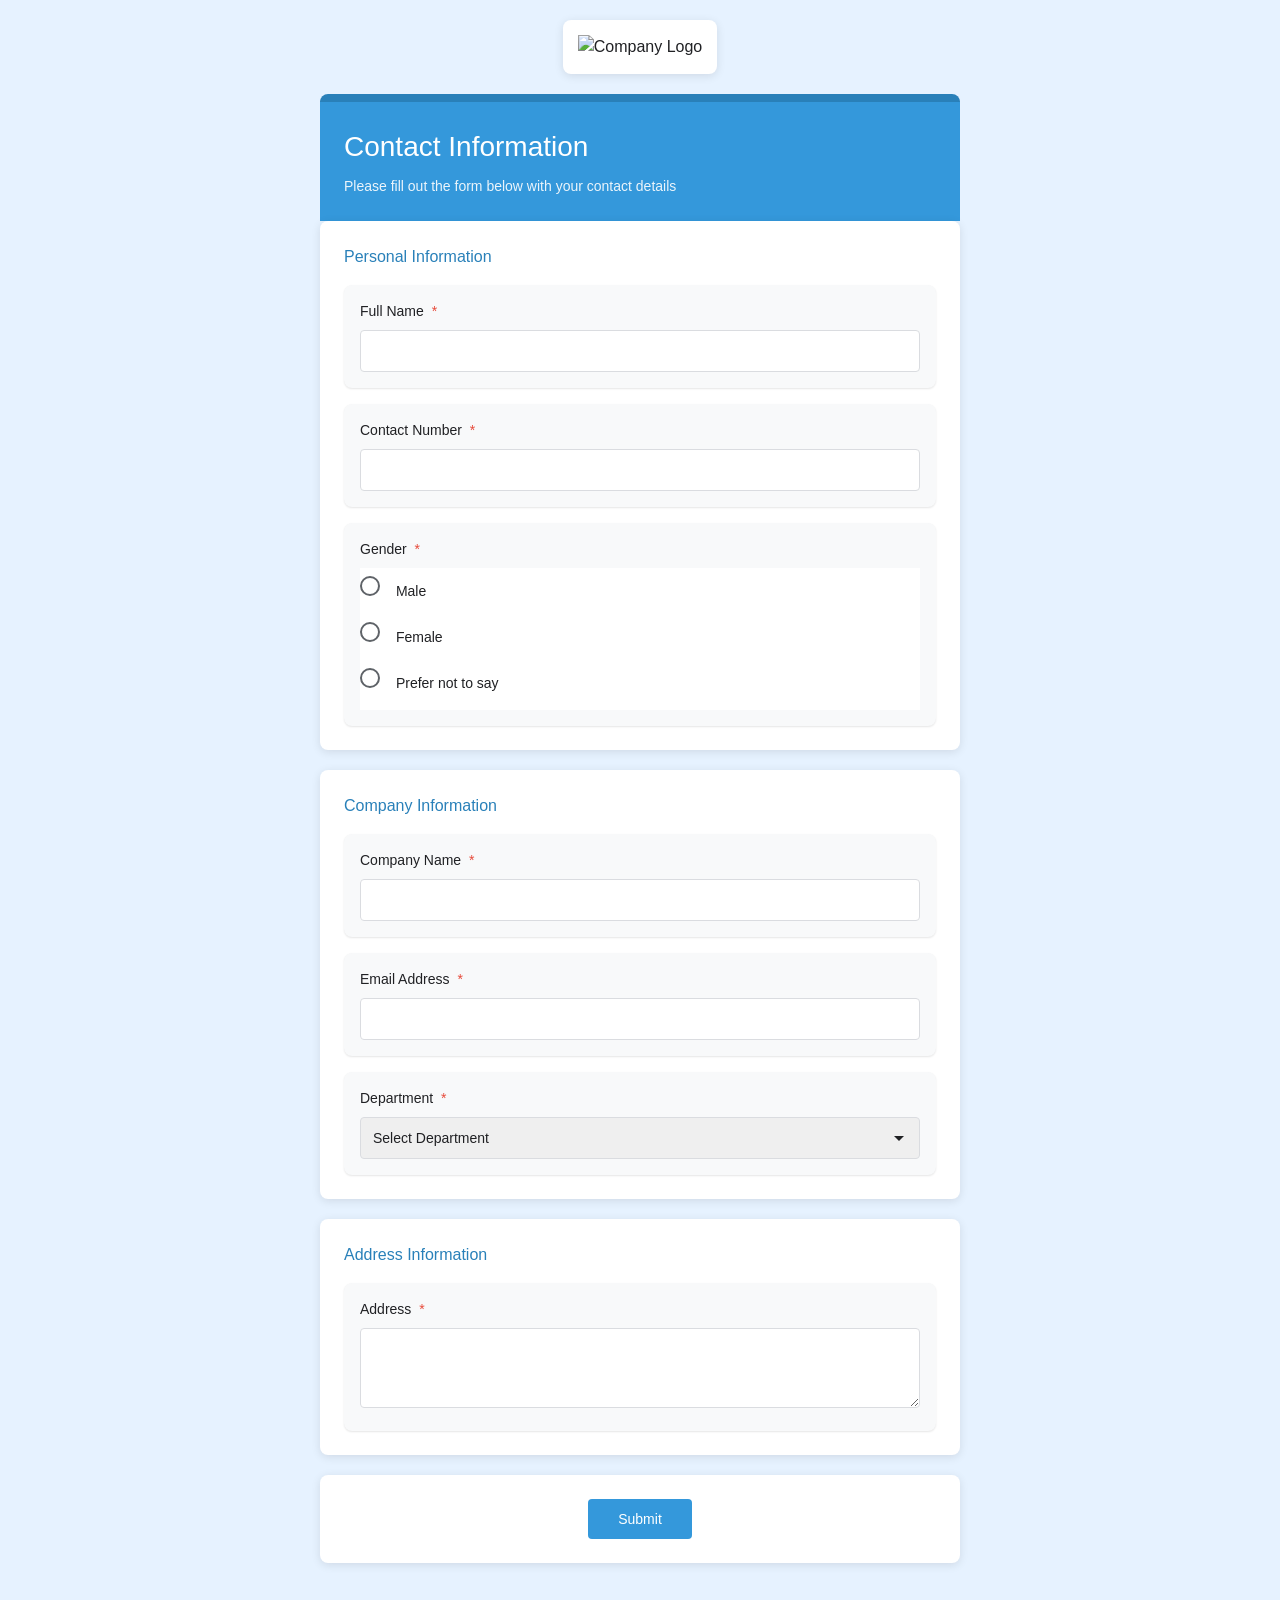
==== index.html @ 3ecbcc98 "Add files via upload" ====
<!DOCTYPE html>
<html lang="en">
<head>
    <meta charset="UTF-8">
    <meta name="viewport" content="width=device-width, initial-scale=1.0">
    <title>Contact Form</title>
    <link rel="stylesheet" href="styles.css">
</head>
<body>
    <div class="container">
        <div class="logo-container">
            <div class="logo">
                <!-- Logo goes here -->
                <img src="/New folder/images.png" alt="Company Logo">
            </div>
        </div>
        
        <div class="form-header">
            <h1>Contact Information</h1>
            <p>Please fill out the form below with your contact details</p>
        </div>
        
        <form class="contact-form" action="confirmation.html" method="GET">
            <!-- Personal Information Box -->
            <div class="section-box">
                <h2 class="section-title">Personal Information</h2>
                
                <div class="form-group">
                    <label for="fullName">Full Name <span class="required">*</span></label>
                    <input type="text" id="fullName" name="fullName" required pattern="[A-Za-z ]{2,50}" title="Please enter a valid name (2-50 characters, letters only)">
                </div>
                
                <div class="form-group">
                    <label for="phone">Contact Number <span class="required">*</span></label>
                    <input type="tel" id="phone" name="phone" required pattern="[0-9]{10}" title="Please enter a valid 10-digit phone number">
                </div>
                
                <div class="form-group">
                    <label>Gender <span class="required">*</span></label>
                    <div class="radio-group">
                        <label class="radio-label">
                            <input type="radio" name="gender" value="male" required>
                            Male
                        </label>
                        <label class="radio-label">
                            <input type="radio" name="gender" value="female">
                            Female
                        </label>
                        <label class="radio-label">
                            <input type="radio" name="gender" value="prefer-not-to-say">
                            Prefer not to say
                        </label>
                    </div>
                </div>
            </div>
            
            <!-- Company Information Box -->
            <div class="section-box">
                <h2 class="section-title">Company Information</h2>
                
                <div class="form-group">
                    <label for="company">Company Name <span class="required">*</span></label>
                    <input type="text" id="company" name="company" required minlength="2" maxlength="50" title="Company name must be between 2 and 50 characters">
                </div>
                
                <div class="form-group">
                    <label for="email">Email Address <span class="required">*</span></label>
                    <input type="email" id="email" name="email" required title="Please enter a valid email address">
                </div>
                
                <div class="form-group">
                    <label for="department">Department <span class="required">*</span></label>
                    <select id="department" name="department" required>
                        <option value="">Select Department</option>
                        <option value="hr">HR</option>
                        <option value="sales">Sales</option>
                        <option value="development">Development</option>
                        <option value="marketing">Marketing</option>
                        <option value="others">Others</option>
                    </select>
                </div>
            </div>
            
            <!-- Address Information Box -->
            <div class="section-box">
                <h2 class="section-title">Address Information</h2>
                
                <div class="form-group">
                    <label for="address">Address <span class="required">*</span></label>
                    <textarea id="address" name="address" rows="3" required minlength="10" maxlength="200" title="Address must be between 10 and 200 characters"></textarea>
                </div>
            </div>
            
            <div class="submit-section">
                <button type="submit" class="submit-btn">Submit</button>
            </div>
        </form>
    </div>
</body>
</html>
---- styles.css ----
* {
    margin: 0;
    padding: 0;
    box-sizing: border-box;
    font-family: 'Roboto', 'Arial', sans-serif;
}

body {
    background-color: #e6f2ff;
    color: #202124;
    line-height: 1.5;
    padding: 20px;
    min-height: 100vh;
    display: flex;
    justify-content: center;
    align-items: center;
}

.container {
    width: 100%;
    max-width: 640px;
    margin: 0 auto;
}

.form-header {
    background-color: #3498db;
    color: white;
    padding: 24px;
    border-radius: 8px 8px 0 0;
    border-top: 8px solid #2980b9;
}

.form-header h1 {
    font-size: 28px;
    font-weight: 400;
    margin-bottom: 8px;
}

.form-header p {
    font-size: 14px;
    opacity: 0.9;
}

.contact-form {
    display: flex;
    flex-direction: column;
    gap: 20px;
    margin-bottom: 30px;
}

.section-box {
    background-color: #ffffff;
    border-radius: 8px;
    box-shadow: 0 2px 10px rgba(0, 0, 0, 0.1);
    overflow: hidden;
    padding: 24px;
}

.section-title {
    font-size: 16px;
    font-weight: 500;
    color: #2980b9;
    margin-bottom: 16px;
}

.form-group {
    background-color: #f8f9fa;
    border-radius: 8px;
    padding: 16px;
    margin-bottom: 16px;
    box-shadow: 0 1px 2px rgba(0, 0, 0, 0.1);
    transition: box-shadow 0.2s ease;
}

.form-group:last-child {
    margin-bottom: 0;
}

.form-group:hover {
    box-shadow: 0 1px 3px rgba(0, 0, 0, 0.2);
}

.form-group label {
    display: block;
    font-size: 14px;
    font-weight: 500;
    color: #202124;
    margin-bottom: 8px;
}

.required {
    color: #e74c3c;
    margin-left: 4px;
}

input[type="text"],
input[type="tel"],
input[type="email"],
textarea,
select {
    width: 100%;
    padding: 12px;
    border: 1px solid #dadce0;
    border-radius: 4px;
    font-size: 14px;
    color: #202124;
    transition: border 0.2s ease;
}

input[type="text"]:focus,
input[type="tel"]:focus,
input[type="email"]:focus,
textarea:focus,
select:focus {
    border-color: #3498db;
    outline: none;
    box-shadow: 0 1px 2px rgba(52, 152, 219, 0.3);
}

textarea {
    resize: vertical;
    min-height: 80px;
}

select {
    background-image: url("data:image/svg+xml,%3Csvg xmlns='http://www.w3.org/2000/svg' width='24' height='24' viewBox='0 0 24 24' fill='%23202124'%3E%3Cpath d='M7 10l5 5 5-5z'/%3E%3C/svg%3E");
    background-repeat: no-repeat;
    background-position: right 8px center;
    background-size: 24px;
    appearance: none;
}

.radio-group {
    display: flex;
    flex-direction: column;
    gap: 12px;
    background-color: white;
    padding: 8px 0;
}

.radio-label {
    display: flex;
    align-items: center;
    cursor: pointer;
}

input[type="radio"] {
    margin-right: 12px;
    width: 20px;
    height: 20px;
    border: 2px solid #5f6368;
    border-radius: 50%;
    appearance: none;
    position: relative;
    cursor: pointer;
}

input[type="radio"]:checked {
    border-color: #3498db;
}

input[type="radio"]:checked::after {
    content: "";
    position: absolute;
    top: 3px;
    left: 3px;
    width: 10px;
    height: 10px;
    background-color: #3498db;
    border-radius: 50%;
}

.submit-section {
    background-color: #ffffff;
    border-radius: 8px;
    padding: 24px;
    box-shadow: 0 2px 10px rgba(0, 0, 0, 0.1);
    display: flex;
    justify-content: center;
}

.submit-btn {
    background-color: #3498db;
    color: white;
    border: none;
    border-radius: 4px;
    padding: 12px 30px;
    font-size: 14px;
    font-weight: 500;
    cursor: pointer;
    transition: all 0.3s ease;
    position: relative;
    overflow: hidden;
}

.submit-btn:before {
    content: "";
    position: absolute;
    top: 0;
    left: -100%;
    width: 100%;
    height: 100%;
    background: linear-gradient(
        90deg,
        rgba(255, 255, 255, 0) 0%,
        rgba(255, 255, 255, 0.2) 50%,
        rgba(255, 255, 255, 0) 100%
    );
    transition: all 0.6s ease;
}

.submit-btn:hover {
    background-color: #2980b9;
    box-shadow: 0 4px 8px rgba(0, 0, 0, 0.3);
    transform: translateY(-2px);
}

.submit-btn:hover:before {
    left: 100%;
}

@media (max-width: 768px) {
    .container {
        padding: 0 10px;
    }
    
    .form-header {
        padding: 16px;
    }
    
    .form-header h1 {
        font-size: 24px;
    }
    
    .section-box {
        padding: 16px;
    }
    
    .submit-section {
        padding: 16px;
    }
}
* {
    margin: 0;
    padding: 0;
    box-sizing: border-box;
    font-family: 'Roboto', 'Arial', sans-serif;
}

body {
    background-color: #e6f2ff;
    color: #202124;
    line-height: 1.5;
    padding: 20px;
    min-height: 100vh;
    display: flex;
    justify-content: center;
    align-items: center;
}

.container {
    width: 100%;
    max-width: 640px;
    margin: 0 auto;
}

.logo-container {
    text-align: center;
    margin-bottom: 20px;
}

.logo {
    background-color: #ffffff;
    display: inline-block;
    padding: 15px;
    border-radius: 8px;
    box-shadow: 0 2px 10px rgba(0, 0, 0, 0.1);
}

.logo img {
    max-width: 100%;
    height: auto;
}

.form-header {
    background-color: #3498db;
    color: white;
    padding: 24px;
    border-radius: 8px 8px 0 0;
    border-top: 8px solid #2980b9;
}

.form-header h1 {
    font-size: 28px;
    font-weight: 400;
    margin-bottom: 8px;
}

.form-header p {
    font-size: 14px;
    opacity: 0.9;
}

.contact-form {
    display: flex;
    flex-direction: column;
    gap: 20px;
    margin-bottom: 30px;
}

.section-box {
    background-color: #ffffff;
    border-radius: 8px;
    box-shadow: 0 2px 10px rgba(0, 0, 0, 0.1);
    overflow: hidden;
    padding: 24px;
}

.section-title {
    font-size: 16px;
    font-weight: 500;
    color: #2980b9;
    margin-bottom: 16px;
}

.form-group {
    background-color: #f8f9fa;
    border-radius: 8px;
    padding: 16px;
    margin-bottom: 16px;
    box-shadow: 0 1px 2px rgba(0, 0, 0, 0.1);
    transition: box-shadow 0.2s ease;
}

.form-group:last-child {
    margin-bottom: 0;
}

.form-group:hover {
    box-shadow: 0 1px 3px rgba(0, 0, 0, 0.2);
}

.form-group label {
    display: block;
    font-size: 14px;
    font-weight: 500;
    color: #202124;
    margin-bottom: 8px;
}

.required {
    color: #e74c3c;
    margin-left: 4px;
}

input[type="text"],
input[type="tel"],
input[type="email"],
textarea,
select {
    width: 100%;
    padding: 12px;
    border: 1px solid #dadce0;
    border-radius: 4px;
    font-size: 14px;
    color: #202124;
    transition: border 0.2s ease;
}

input[type="text"]:focus,
input[type="tel"]:focus,
input[type="email"]:focus,
textarea:focus,
select:focus {
    border-color: #3498db;
    outline: none;
    box-shadow: 0 1px 2px rgba(52, 152, 219, 0.3);
}

textarea {
    resize: vertical;
    min-height: 80px;
}

select {
    background-image: url("data:image/svg+xml,%3Csvg xmlns='http://www.w3.org/2000/svg' width='24' height='24' viewBox='0 0 24 24' fill='%23202124'%3E%3Cpath d='M7 10l5 5 5-5z'/%3E%3C/svg%3E");
    background-repeat: no-repeat;
    background-position: right 8px center;
    background-size: 24px;
    appearance: none;
}

.radio-group {
    display: flex;
    flex-direction: column;
    gap: 12px;
    background-color: white;
    padding: 8px 0;
}

.radio-label {
    display: flex;
    align-items: center;
    cursor: pointer;
}

input[type="radio"] {
    margin-right: 12px;
    width: 20px;
    height: 20px;
    border: 2px solid #5f6368;
    border-radius: 50%;
    appearance: none;
    position: relative;
    cursor: pointer;
}

input[type="radio"]:checked {
    border-color: #3498db;
}

input[type="radio"]:checked::after {
    content: "";
    position: absolute;
    top: 3px;
    left: 3px;
    width: 10px;
    height: 10px;
    background-color: #3498db;
    border-radius: 50%;
}

.submit-section {
    background-color: #ffffff;
    border-radius: 8px;
    padding: 24px;
    box-shadow: 0 2px 10px rgba(0, 0, 0, 0.1);
    display: flex;
    justify-content: center;
}

.submit-btn {
    background-color: #3498db;
    color: white;
    border: none;
    border-radius: 4px;
    padding: 12px 30px;
    font-size: 14px;
    font-weight: 500;
    cursor: pointer;
    transition: all 0.3s ease;
    position: relative;
    overflow: hidden;
}

.submit-btn:before {
    content: "";
    position: absolute;
    top: 0;
    left: -100%;
    width: 100%;
    height: 100%;
    background: linear-gradient(
        90deg,
        rgba(255, 255, 255, 0) 0%,
        rgba(255, 255, 255, 0.2) 50%,
        rgba(255, 255, 255, 0) 100%
    );
    transition: all 0.6s ease;
}

.submit-btn:hover {
    background-color: #2980b9;
    box-shadow: 0 4px 8px rgba(0, 0, 0, 0.3);
    transform: translateY(-2px);
}

.submit-btn:hover:before {
    left: 100%;
}

@media (max-width: 768px) {
    .container {
        padding: 0 10px;
    }
    
    .form-header {
        padding: 16px;
    }
    
    .form-header h1 {
        font-size: 24px;
    }
    
    .section-box {
        padding: 16px;
    }
    
    .submit-section {
        padding: 16px;
    }
}
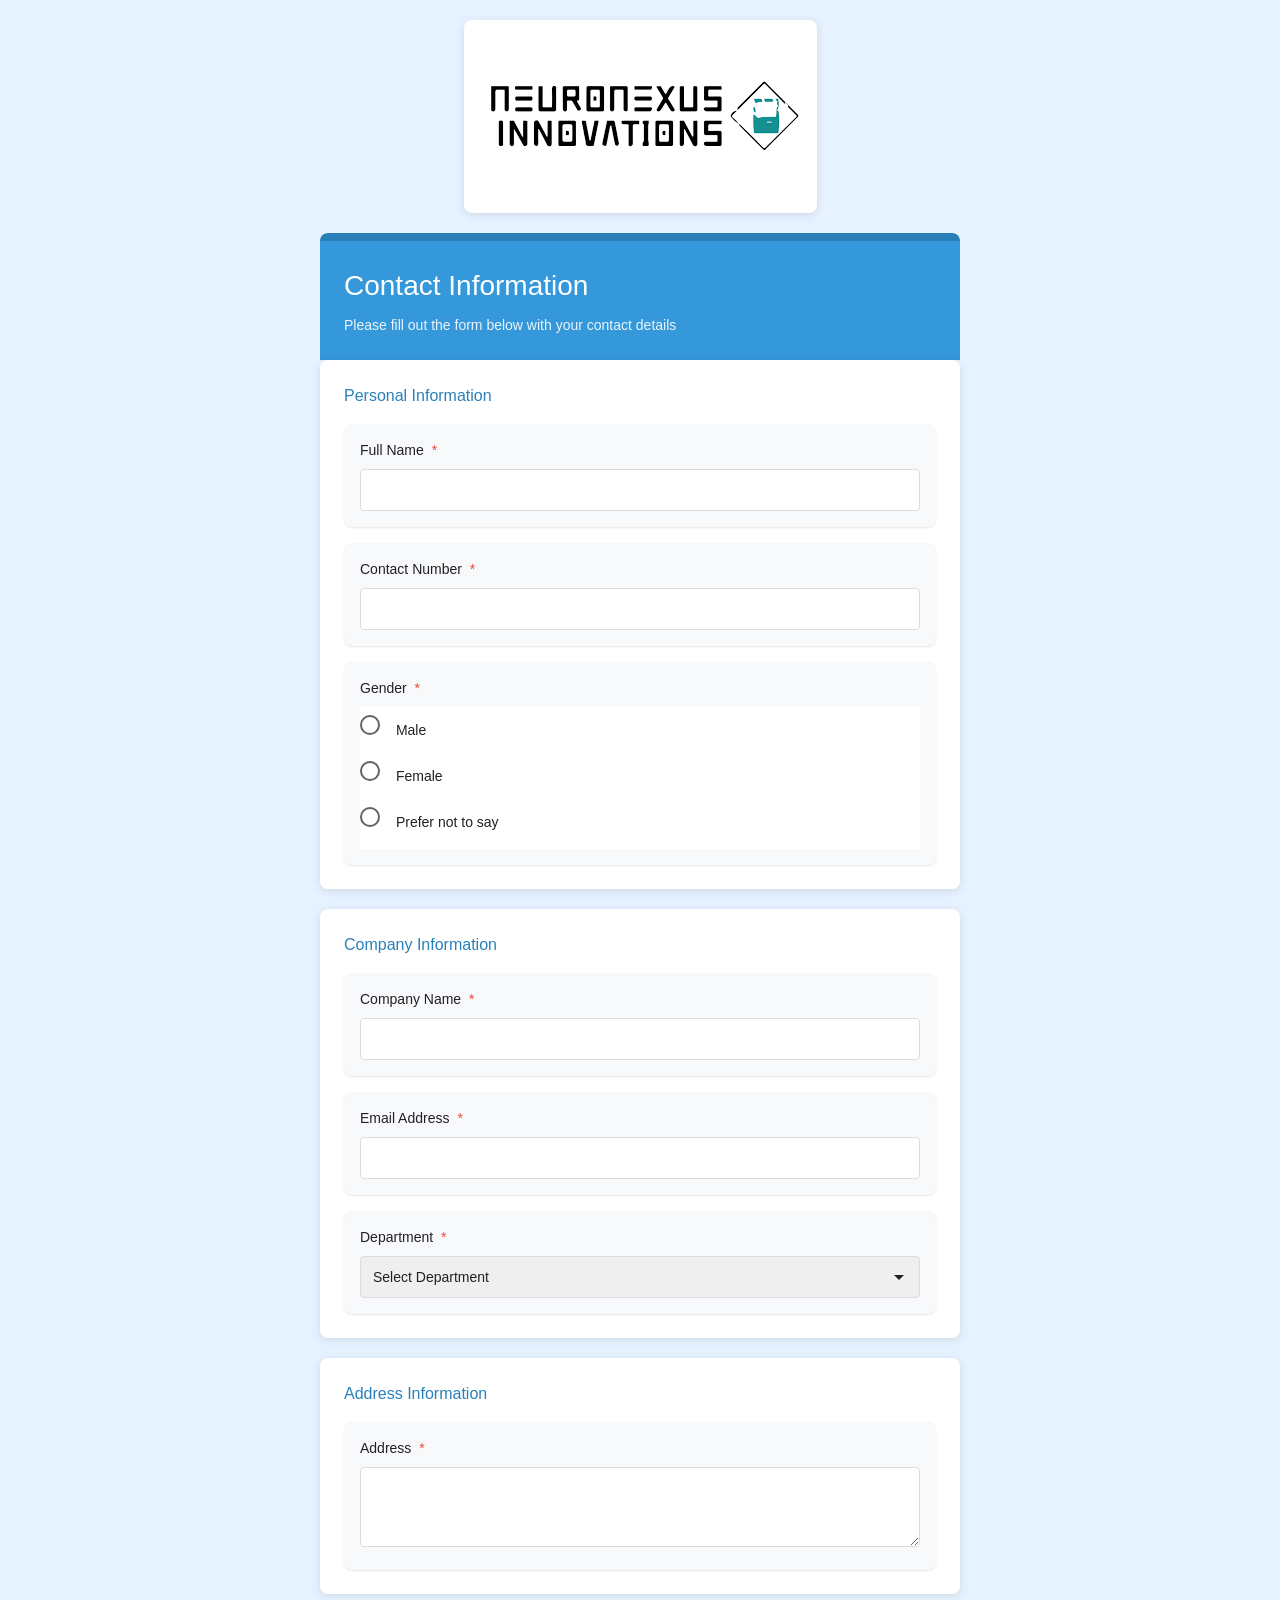
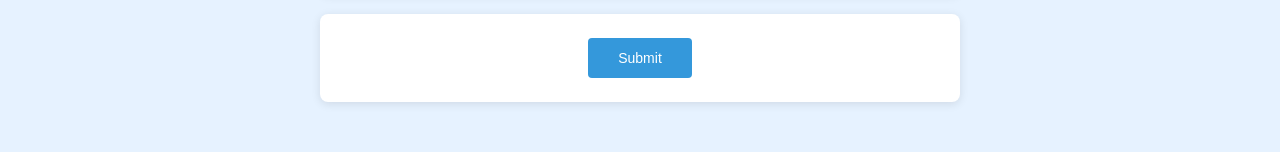
==== commit 33a8c9dd: "index.html" ====
--- a/index.html
+++ b/index.html
@@ -11,7 +11,7 @@
         <div class="logo-container">
             <div class="logo">
                 <!-- Logo goes here -->
-                <img src="/New folder/images.png" alt="Company Logo">
+                <img src="New folder/images.png" alt="Company Logo">
             </div>
         </div>
         
@@ -97,4 +97,4 @@
         </form>
     </div>
 </body>
-</html>+</html>
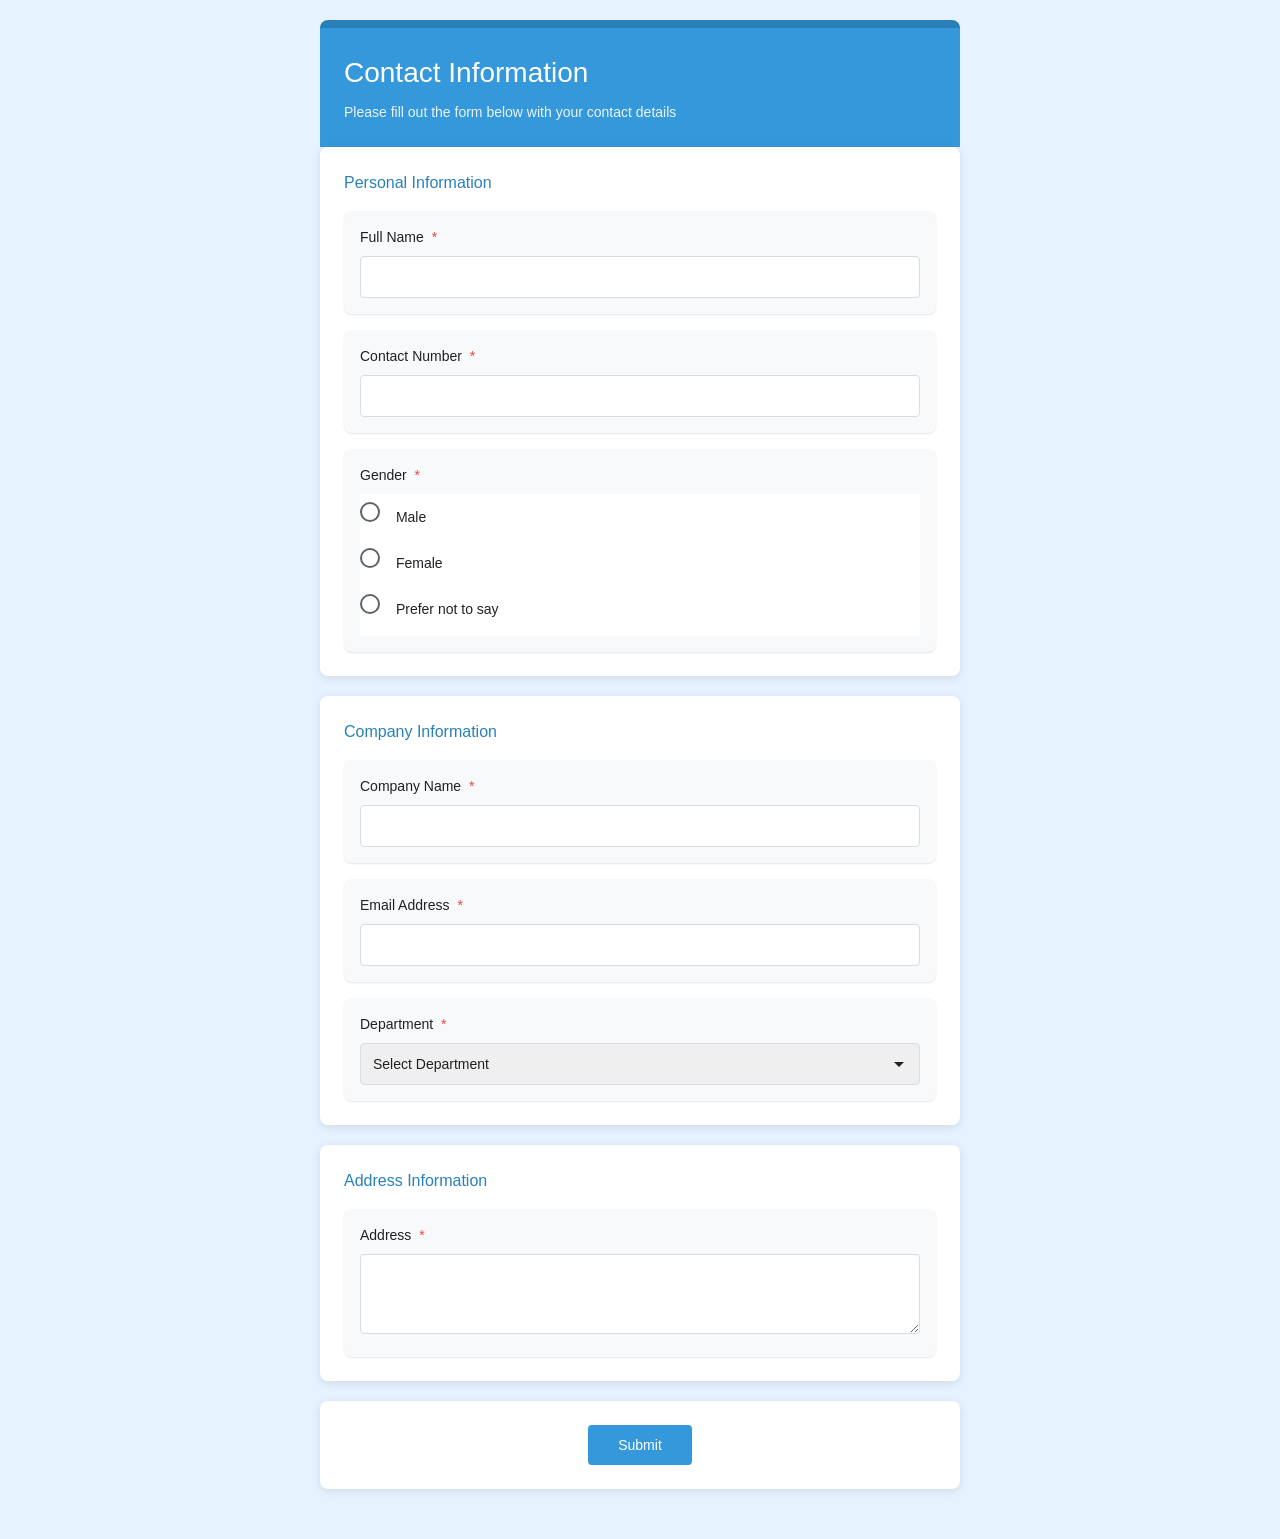
==== commit 08bd47d9: "Update index.html" ====
--- a/index.html
+++ b/index.html
@@ -8,12 +8,7 @@
 </head>
 <body>
     <div class="container">
-        <div class="logo-container">
-            <div class="logo">
-                <!-- Logo goes here -->
-                <img src="New folder/images.png" alt="Company Logo">
-            </div>
-        </div>
+       
         
         <div class="form-header">
             <h1>Contact Information</h1>
